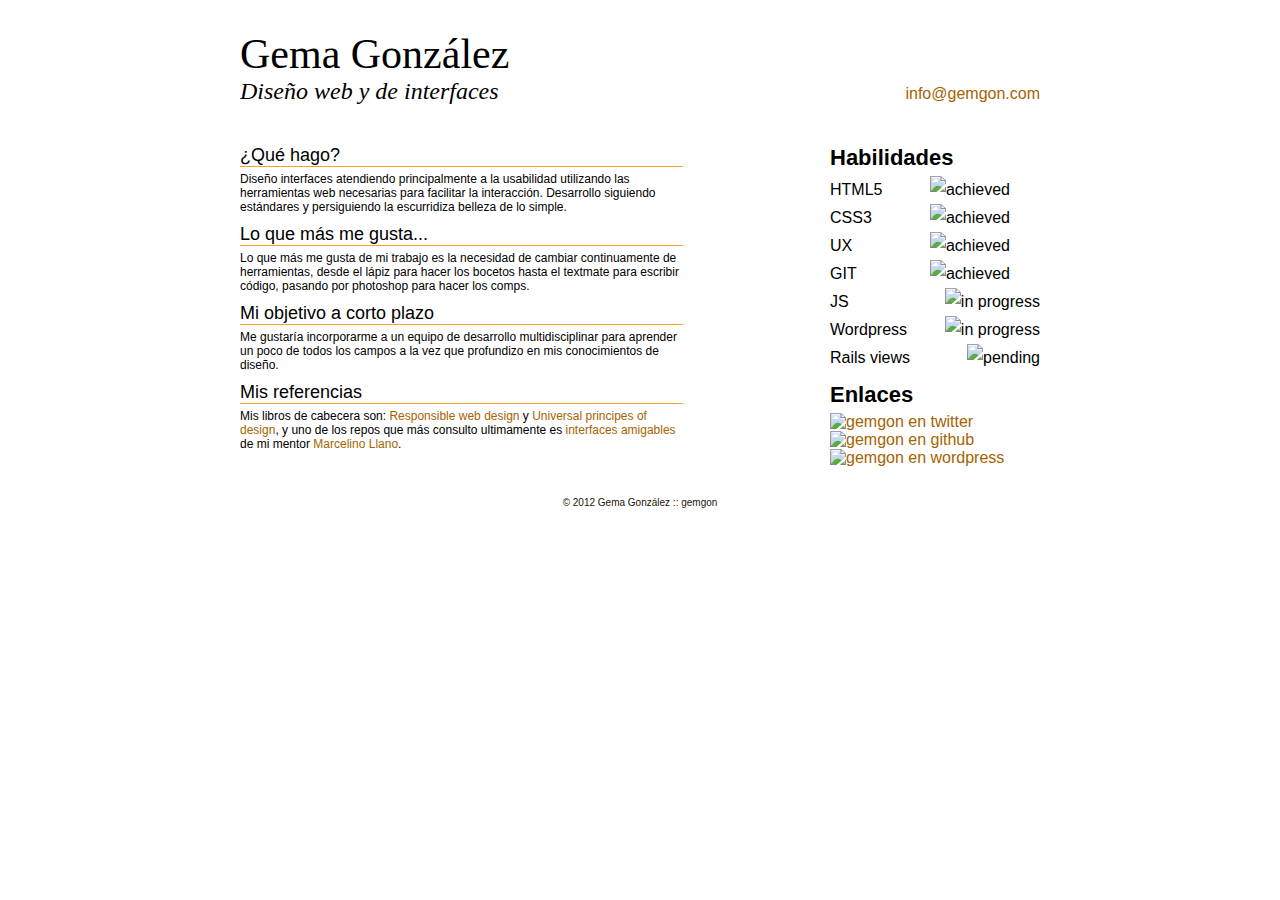
==== index.html @ b4998ed7 "adding links" ====
<!DOCTYPE html>
<html>
<head>
  <meta charset="utf-8">
  <title>Gema Gonzalez :: web personal</title>
  <meta name="description" content="Esta es la página personal de Gema González diseñadora gráfica y de interfaces">
  <meta name="keywords" content="Gema González, gemgon, web designer, diseñado web, interface, ux, usabilidad, html5, css3">
  <link rel="author" href="http://gemgon.com">  
  <link rel="stylesheet" href="css/style.css">

  
</head>



<body>
<div id="wrapper">
  <div class="header">
    <div class="logo">
      <h1>Gema González</h1>
      <h2>Diseño web y de interfaces</h2>      
    </div> <!-- end .logo -->  
    <div class="contact">
      <a href="mailto:info@gemgon.com">info@gemgon.com</a>
    </div> <!-- end .contact -->    
  </div> <!-- end .header -->   
  
  <div class="page">
    <div class="main">
      <h2>¿Qué hago?</h2>
      <p>
        Diseño interfaces atendiendo principalmente a la usabilidad
        utilizando las herramientas web necesarias para facilitar la 
        interacción. Desarrollo siguiendo estándares y persiguiendo la escurridiza belleza de lo simple.
      </p>
      <h2>Lo que más me gusta...</h2>
      <p>
        Lo que más me gusta de mi trabajo es la necesidad de cambiar
        continuamente de herramientas, desde el lápiz para hacer los
        bocetos hasta el textmate para escribir código, pasando por
        photoshop para hacer los comps.
      </p>
      <h2>Mi objetivo a corto plazo</h2>
      <p>
        Me gustaría incorporarme a un equipo de desarrollo multidisciplinar para 
        aprender un poco de todos los campos a la vez que profundizo
        en mis conocimientos de diseño.
      </p>
      <h2>Mis referencias</h2>
      <p>
        Mis libros de cabecera son: <a href="http://www.abookapart.com/products/responsive-web-design">
        Responsible web design</a> y <a href="http://stuffcreators.com/upod/">Universal principes of 
        design</a>, y uno de los repos que más consulto ultimamente es <a href="https://github.com/interfacesamigables">
        interfaces amigables</a> de mi mentor <a href="http://www.marcelinollano.com">Marcelino Llano</a>.
      </p>      
    </div> <!-- end .main -->
    
    <div class="aside">
      <div class="skills">
        <h2>Habilidades</h2>
        <ul>
          <li>HTML5 <img class="small" src="./img/achieved2.png" alt="achieved"></li>
          <li>CSS3 <img class="small" src="./img/achieved2.png" alt="achieved"></li>
          <li>UX <img class="small" src="./img/achieved2.png" alt="achieved"></li>
          <li>GIT <img class="small" src="./img/achieved2.png" alt="achieved"></li>
          <li>JS <img src="./img/inprogress_50.png" alt="in progress"></li>
          <li>Wordpress <img src="./img/inprogress_40.png" alt="in progress"></li>
          <li class="last">Rails views <img src="./img/soon.png" alt="pending"></li>
        </ul>        
      </div>
      <div class="links">
        <h2>Enlaces</h2>      
        <ul>
          <li><a href="https://twitter.com/gemgon"><img src="./img/twitter_32.png" alt="gemgon en twitter"></a></li>
          <li><a href="https://github.com/gemgon"><img src="./img/github_32.png" alt="gemgon en github"></a></li>
          <li><a href="http://gemgongurumi.wordpress.com/"><img src="./img/wordpress_32.png" alt="gemgon en wordpress"></a></li>
        </ul>        
      </div>

    </div> <!-- end .aside -->
    
    <div class="footer">
    <p>
      &copy; 2012 Gema González :: gemgon
    </p>
    </div> <!-- end .footer -->
    
    
  </div> <!-- end .page -->   
</div> <!-- end .wrapper -->  
</body>
</html>
---- css/style.css ----
/*reset inicial*/

body,h1,h2,h3,ul,li,a,img,p,div,label,input,table,tr,td{
  padding:0;
  margin:0;
}
body{
  font-size:100%;
  font-family:"Helvetica", "MS Trebuchet", sans-serif;
}
a{
  text-decoration:none;
  color:#272727;
}
li{list-style-type:none;}

/*maquetando*/

/* General Styles
------------------------------------------------------------------------ */
body{
  background-repeat: repeat-x;
}
.header{
  padding-bottom:10px;
}
.main h2{
  width:90%;
  margin-bottom:5px; 
  border-bottom:1px solid #F3A22A;
}
.main p{
  width:90%;
  margin-bottom:10px;   
}
.aside h2{
  font:bold 1.375em Arial, sans-serif; /*22px/16px*/;
  margin-bottom:5px;
}
.aside .skills ul li {
    overflow:hidden;
    height:28px;
    line-height:28px;
}
.aside .skills ul li img {
    float: right;
    clear:right;
}
.aside .skills ul li img.small{
    margin-right:30px;
   /* margin-right:16.190476190476190476%;*/ /*34px/210px */
}
.aside .last{
  margin-bottom:10px;  
}
.aside .links li{
  display:inline;
}
.footer{
  clear:both;
}
.footer p{
  text-align:center;
  font:normal .625em Arial, sans-serif; /*10px/16px*/ ;
  color:#221606;
}
a{
  color:#A66300;
}


/* Smart phone e iphone
------------------------------------------------------------------------ */

@media only screen and (max-width: 679px) {
  body{
    background-image: url(../img/background_2.png);
  }
  #wrapper{
    margin:10px auto;
    width:90%;
  }
  .header{
    margin-bottom:20px;
  }
  h1{
    font:normal 2.25em Georgia, serif; /*36px/16px*/
  }  
  .header h2{
    font:italic 1.5em Georgia, serif; /*24px/16px*/ 
  }  
  .main{
    margin-bottom:20px;
  }
  .main h2{
    font:normal 1.125em Arial, sans-serif; /*18px/16px*/
  }  
  .main p{
    font:normal .75em Arial, sans-serif; /*12px/16px*/    
  }
  .aside{ 
    margin-bottom:20px;
  }


}
/* Desktop y tablets
------------------------------------------------------------------------ */

@media screen and (min-width: 680px) {
  
  body{
    background-image: url(../img/background.png);
  }

  #wrapper{
    margin:30px auto;
    width:70%;
  }
  .header{
    margin-bottom:30px;
    overflow:hidden;
  }
  .logo{
    float:left;
  }
  h1{
    font:normal 2.625em Georgia, serif; /*42px/16px*/
  }
  .header h2{
    font:italic 1.5em Georgia, serif; /*24px/16px*/ 
  }
  .contact{
    float:right;
    margin-top:55px;
  }
  .page{
    clear:both;
    overflow:hidden;
    width:100%;
  }
  .main{
    float:left;
    width:61.4634146%;  /*504px/820px*/
    margin-bottom:30px;
  }
  .main h2{
    font:normal 1.125em Arial, sans-serif; /*18px/16px*/
  }
  .main p{
    font:normal .75em Arial, sans-serif; /*12px/16px*/   
  }
  .aside{
    float:right;
    width:31.707317073170731707%;  /*260px/820px*/  
    margin-bottom:30px;
  }


}

/* Large Screens
------------------------------------------------------------------------ */

@media screen and (min-width: 1152px) {
  #wrapper {
    width: 800px;
    }
  .aside {
    width:210px;
  }
}
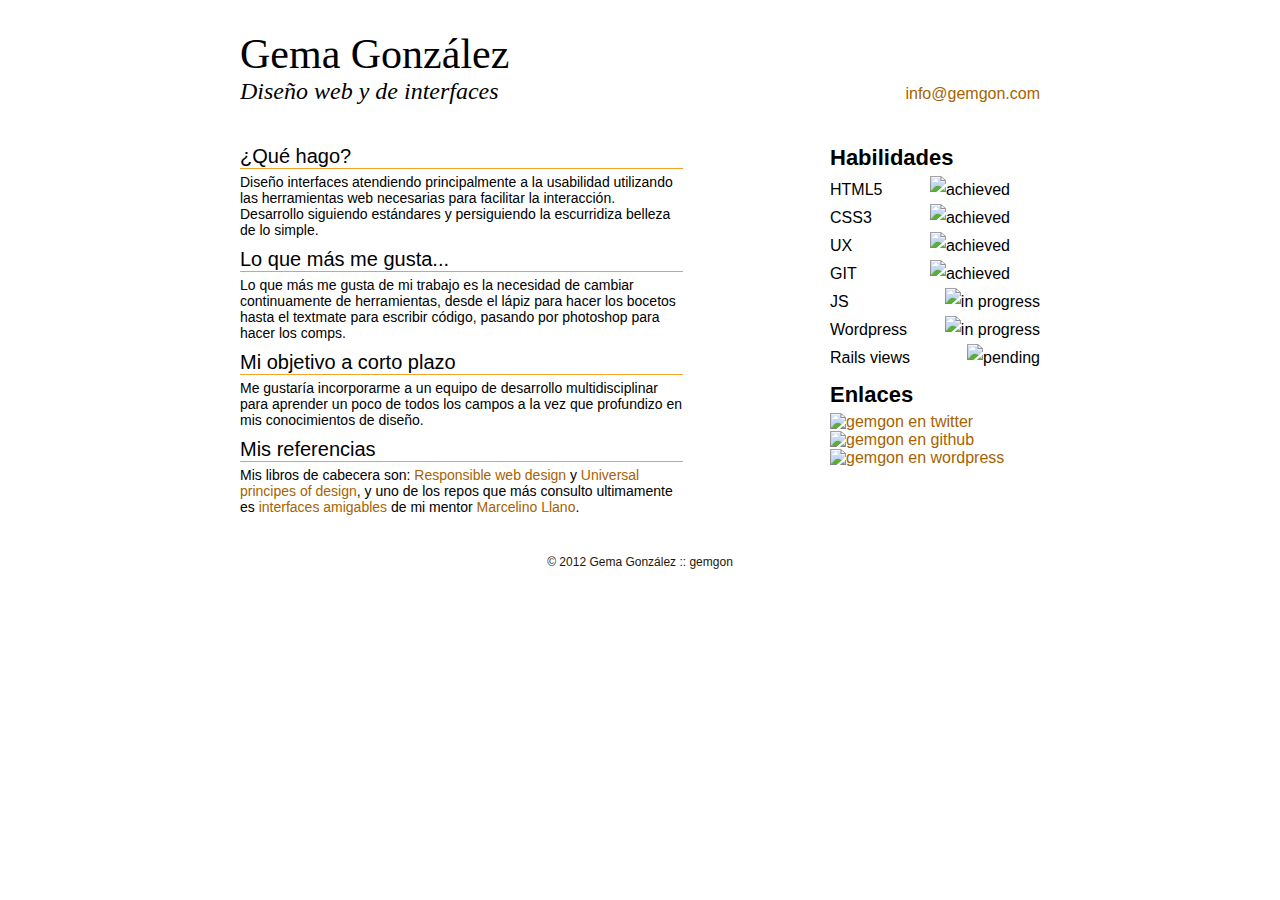
==== commit f46f658b: "gmeta" ====
--- a/index.html
+++ b/index.html
@@ -2,9 +2,11 @@
 <html>
 <head>
   <meta charset="utf-8">
-  <title>Gema Gonzalez :: web personal</title>
+  <title>Gema Gonzalez :: diseño web</title>
   <meta name="description" content="Esta es la página personal de Gema González diseñadora gráfica y de interfaces">
   <meta name="keywords" content="Gema González, gemgon, web designer, diseñado web, interface, ux, usabilidad, html5, css3">
+  <meta name="viewport" content="width=device-width, target-densitydpi=160dpi, initial-scale=1.0">
+  <meta name="google-site-verification" content="wyDej1tfxATZvTLNfWaDR3r7kz04pwRQES_XQ9PI4R0" />
   <link rel="author" href="http://gemgon.com">  
   <link rel="stylesheet" href="css/style.css">
 
--- a/css/style.css
+++ b/css/style.css
@@ -38,13 +38,13 @@
   margin-bottom:5px;
 }
 .aside .skills ul li {
-    overflow:hidden;
-    height:28px;
-    line-height:28px;
+  overflow:hidden;
+  height:28px;
+  line-height:28px;
 }
 .aside .skills ul li img {
-    float: right;
-    clear:right;
+  float: right;
+  clear:right;
 }
 .aside .skills ul li img.small{
     margin-right:30px;
@@ -61,15 +61,22 @@
 }
 .footer p{
   text-align:center;
-  font:normal .625em Arial, sans-serif; /*10px/16px*/ ;
+  font:normal .75em Arial, sans-serif; /*12px/16px*/ ;
   color:#221606;
 }
 a{
   color:#A66300;
 }
 
+/* smartphone e iphone portrait
+------------------------------------------------------------------------ */
+@media only screen and (max-width: 360px) {
+  .skills{
+    width:50%;
+  } 
+}
 
-/* Smart phone e iphone
+/* smartphone e iphone landscape
 ------------------------------------------------------------------------ */
 
 @media only screen and (max-width: 679px) {
@@ -87,7 +94,7 @@
     font:normal 2.25em Georgia, serif; /*36px/16px*/
   }  
   .header h2{
-    font:italic 1.5em Georgia, serif; /*24px/16px*/ 
+    font:italic 1.375em Georgia, serif; /*22px/16px*/ 
   }  
   .main{
     margin-bottom:20px;
@@ -100,6 +107,9 @@
   }
   .aside{ 
     margin-bottom:20px;
+  }
+  .skills{
+    width:40%;
   }
 
 
@@ -145,10 +155,10 @@
     margin-bottom:30px;
   }
   .main h2{
-    font:normal 1.125em Arial, sans-serif; /*18px/16px*/
+    font:normal 1.25em Arial, sans-serif; /*20px/16px*/
   }
   .main p{
-    font:normal .75em Arial, sans-serif; /*12px/16px*/   
+    font:normal .875em Arial, sans-serif; /*14px/16px*/   
   }
   .aside{
     float:right;
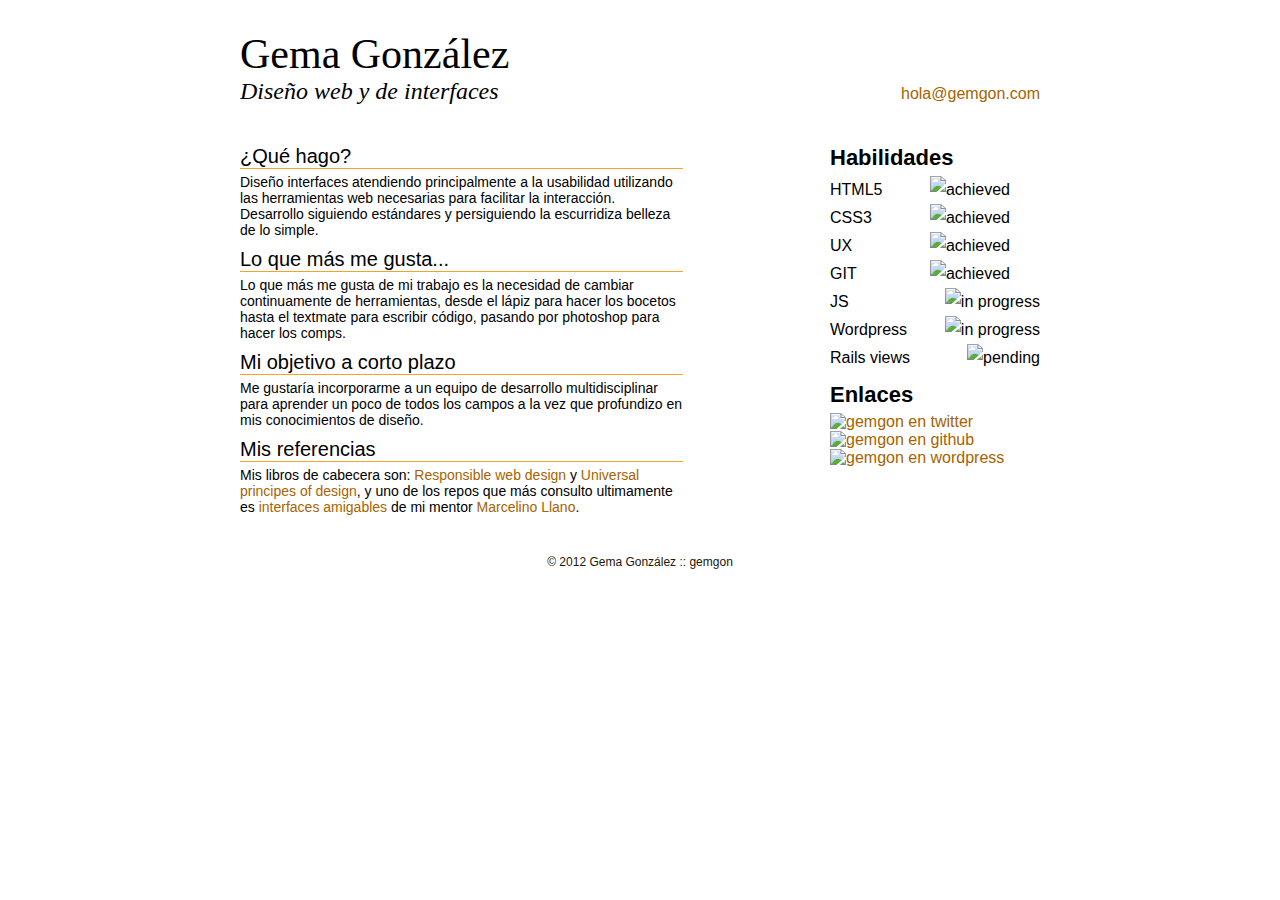
==== commit 58e0f1b3: "change email address" ====
--- a/index.html
+++ b/index.html
@@ -23,7 +23,7 @@
       <h2>Diseño web y de interfaces</h2>      
     </div> <!-- end .logo -->  
     <div class="contact">
-      <a href="mailto:info@gemgon.com">info@gemgon.com</a>
+      <a href="mailto:hola@gemgon.com">hola@gemgon.com</a>
     </div> <!-- end .contact -->    
   </div> <!-- end .header -->   
   
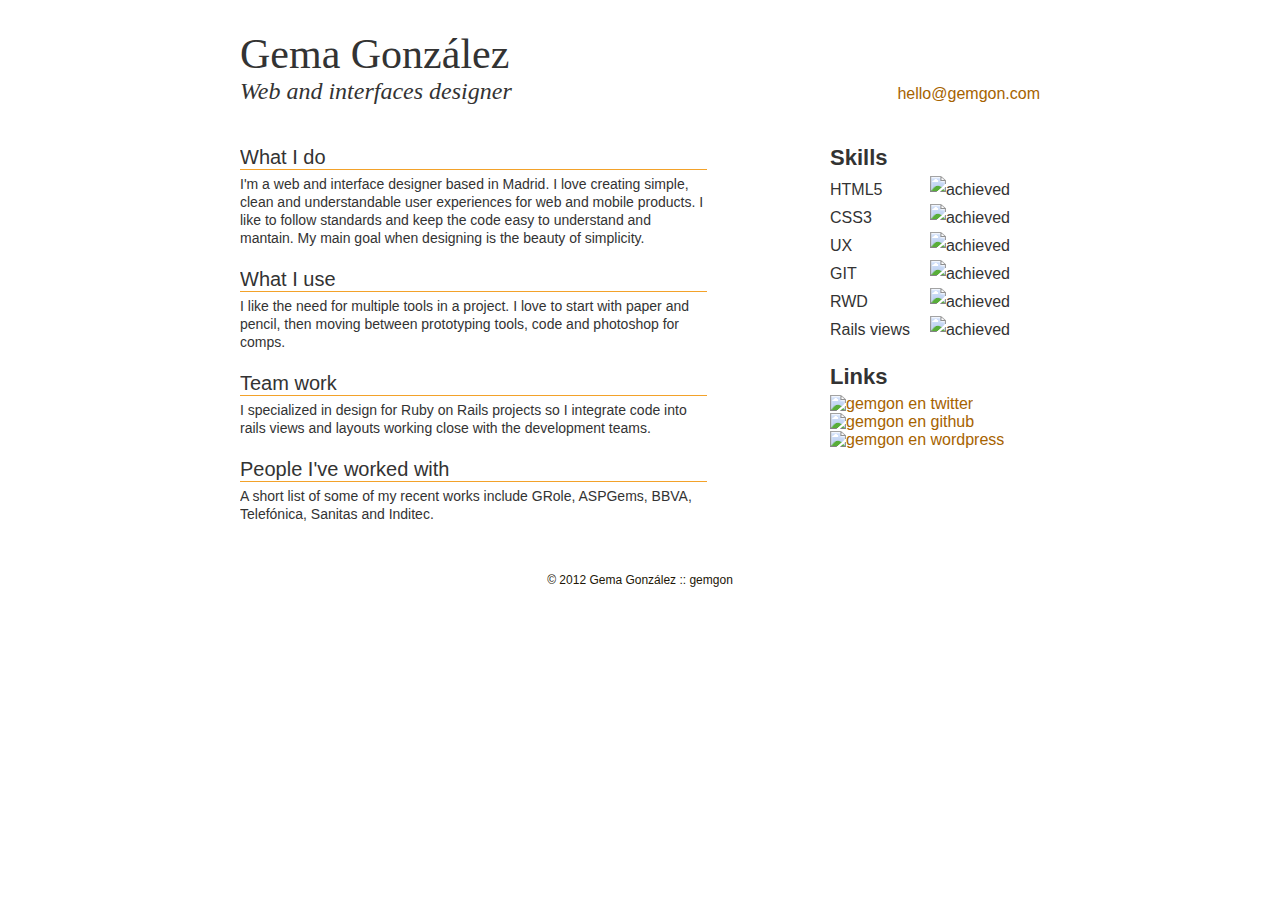
==== commit 3a852751: "update skills and copy." ====
--- a/index.html
+++ b/index.html
@@ -3,92 +3,78 @@
 <head>
   <meta charset="utf-8">
   <title>Gema Gonzalez :: diseño web</title>
-  <meta name="description" content="Esta es la página personal de Gema González diseñadora gráfica y de interfaces">
-  <meta name="keywords" content="Gema González, gemgon, web designer, diseñado web, interface, ux, usabilidad, html5, css3">
+  <meta name="description" content="Esta es la página personal de Gema González diseñadora web y de interfaces">
+  <meta name="keywords" content="Gema González, gemgon, web designer, frontend, diseño web, interface, ux, usabilidad, html5, css3">
   <meta name="viewport" content="width=device-width, target-densitydpi=160dpi, initial-scale=1.0">
   <meta name="google-site-verification" content="wyDej1tfxATZvTLNfWaDR3r7kz04pwRQES_XQ9PI4R0" />
   <link rel="author" href="http://gemgon.com">  
   <link rel="stylesheet" href="css/style.css">
-
-  
 </head>
-
-
 
 <body>
 <div id="wrapper">
   <div class="header">
     <div class="logo">
       <h1>Gema González</h1>
-      <h2>Diseño web y de interfaces</h2>      
+      <h2>Web and interfaces designer</h2>      
     </div> <!-- end .logo -->  
     <div class="contact">
-      <a href="mailto:hola@gemgon.com">hola@gemgon.com</a>
+      <a href="mailto:hello@gemgon.com">hello@gemgon.com</a>
     </div> <!-- end .contact -->    
   </div> <!-- end .header -->   
   
   <div class="page">
     <div class="main">
-      <h2>¿Qué hago?</h2>
+      <h2>What I do</h2>
       <p>
-        Diseño interfaces atendiendo principalmente a la usabilidad
-        utilizando las herramientas web necesarias para facilitar la 
-        interacción. Desarrollo siguiendo estándares y persiguiendo la escurridiza belleza de lo simple.
+        I'm a web and interface designer based in Madrid.
+        I love creating simple, clean and understandable user experiences for web and mobile products. 
+        I like to follow standards and keep the code easy to understand and mantain. 
+        My main goal when designing is the beauty of simplicity. 
       </p>
-      <h2>Lo que más me gusta...</h2>
+      <h2>What I use</h2>
       <p>
-        Lo que más me gusta de mi trabajo es la necesidad de cambiar
-        continuamente de herramientas, desde el lápiz para hacer los
-        bocetos hasta el textmate para escribir código, pasando por
-        photoshop para hacer los comps.
+        I like the need for multiple tools in a project. 
+        I love to start with paper and pencil, then moving between prototyping tools, code and photoshop for comps. 
       </p>
-      <h2>Mi objetivo a corto plazo</h2>
+      <h2>Team work</h2>
       <p>
-        Me gustaría incorporarme a un equipo de desarrollo multidisciplinar para 
-        aprender un poco de todos los campos a la vez que profundizo
-        en mis conocimientos de diseño.
+        I specialized in design for Ruby on Rails projects so I integrate code into rails views and layouts working close with the development teams.
       </p>
-      <h2>Mis referencias</h2>
+      <h2>People I've worked with</h2>
       <p>
-        Mis libros de cabecera son: <a href="http://www.abookapart.com/products/responsive-web-design">
-        Responsible web design</a> y <a href="http://stuffcreators.com/upod/">Universal principes of 
-        design</a>, y uno de los repos que más consulto ultimamente es <a href="https://github.com/interfacesamigables">
-        interfaces amigables</a> de mi mentor <a href="http://www.marcelinollano.com">Marcelino Llano</a>.
+        A short list of some of my recent works include GRole, ASPGems, BBVA, Telefónica, Sanitas and Inditec.
       </p>      
     </div> <!-- end .main -->
     
     <div class="aside">
       <div class="skills">
-        <h2>Habilidades</h2>
+        <h2>Skills</h2>
         <ul>
           <li>HTML5 <img class="small" src="./img/achieved2.png" alt="achieved"></li>
           <li>CSS3 <img class="small" src="./img/achieved2.png" alt="achieved"></li>
           <li>UX <img class="small" src="./img/achieved2.png" alt="achieved"></li>
           <li>GIT <img class="small" src="./img/achieved2.png" alt="achieved"></li>
-          <li>JS <img src="./img/inprogress_50.png" alt="in progress"></li>
-          <li>Wordpress <img src="./img/inprogress_40.png" alt="in progress"></li>
-          <li class="last">Rails views <img src="./img/soon.png" alt="pending"></li>
+          <li>RWD <img  class="small" src="./img/achieved2.png" alt="achieved"></li>
+          <li class="last">Rails views <img class="small" src="./img/achieved2.png" alt="achieved"></li>
         </ul>        
-      </div>
+      </div> <!-- end .skills -->
       <div class="links">
-        <h2>Enlaces</h2>      
+        <h2>Links</h2>      
         <ul>
           <li><a href="https://twitter.com/gemgon"><img src="./img/twitter_32.png" alt="gemgon en twitter"></a></li>
           <li><a href="https://github.com/gemgon"><img src="./img/github_32.png" alt="gemgon en github"></a></li>
           <li><a href="http://gemgongurumi.wordpress.com/"><img src="./img/wordpress_32.png" alt="gemgon en wordpress"></a></li>
-        </ul>        
-      </div>
+        </ul>       
+      </div> <!-- end .links -->
 
-    </div> <!-- end .aside -->
+    </div> <!-- end .aside -->    
+  </div> <!-- end .page -->
+  
+  <div class="footer">
+    <p>&copy; 2012 Gema González :: gemgon</p>
+  </div> <!-- end .footer --> 
     
-    <div class="footer">
-    <p>
-      &copy; 2012 Gema González :: gemgon
-    </p>
-    </div> <!-- end .footer -->
-    
-    
-  </div> <!-- end .page -->   
 </div> <!-- end .wrapper -->  
 </body>
 </html>--- a/css/style.css
+++ b/css/style.css
@@ -1,20 +1,22 @@
 /*reset inicial*/
 
-body,h1,h2,h3,ul,li,a,img,p,div,label,input,table,tr,td{
+body,h1,h2,h3,h4,ul,li,a,img,p,div,label,input,table,tr,td{
   padding:0;
   margin:0;
 }
 body{
   font-size:100%;
-  font-family:"Helvetica", "MS Trebuchet", sans-serif;
+  font-family:"Helvetica Neue", Helvetica, Arial, sans-serif;
+  color: #333;
 }
 a{
   text-decoration:none;
   color:#272727;
 }
-li{list-style-type:none;}
-
-/*maquetando*/
+h1 a{color:#000;}
+li{
+  list-style-type:none;
+}
 
 /* General Styles
 ------------------------------------------------------------------------ */
@@ -24,18 +26,28 @@
 .header{
   padding-bottom:10px;
 }
-.main h2{
-  width:90%;
+.page h2{
+  width:95%;
   margin-bottom:5px; 
   border-bottom:1px solid #F3A22A;
 }
-.main p{
-  width:90%;
-  margin-bottom:10px;   
+.page p{
+  width:95%;
+  margin-bottom:20px;   
+}
+h3{
+  margin-bottom:18px;
+  font:bold 1.125em Arial, sans-serif; /*18px/16px*/
+}
+h4{font:bold 1em Arial, sans-serif; /*16px/16px*/}
+h4 a{
+  font-weight:normal;
+  font-size:.75em;/*12/16 =*/ 
+  text-transform:uppercase;
 }
 .aside h2{
-  font:bold 1.375em Arial, sans-serif; /*22px/16px*/;
   margin-bottom:5px;
+  border-bottom:none;  
 }
 .aside .skills ul li {
   overflow:hidden;
@@ -43,45 +55,64 @@
   line-height:28px;
 }
 .aside .skills ul li img {
-  float: right;
+  float:right;
   clear:right;
 }
 .aside .skills ul li img.small{
-    margin-right:30px;
-   /* margin-right:16.190476190476190476%;*/ /*34px/210px */
+  margin-right:30px;
+  /* margin-right:16.190476190476190476%;*/ /*34px/210px */
 }
 .aside .last{
-  margin-bottom:10px;  
+  margin-bottom:20px;  
 }
 .aside .links li{
   display:inline;
 }
+.course_container{margin-left:3%;}
+.course_container.last{margin-bottom:30px;}
+.course_container img{
+  float:left;
+  vertical-align:center;
+  margin-right:10px;
+  height:18px;
+}
+.course_container p{margin-left:28px}
+.three_column{
+  overflow:hidden;
+  margin-left:3%;
+}
+.three_column li{
+  float:left;
+  display:inline;
+  width:150px;
+  margin-right:3%;
+  margin-bottom:10px;
+}
+.three_column h4{
+  text-align:center;
+  margin-bottom:10px;
+}
+.thumb{
+  border:4px solid #dcd9d2; /*para hover probar #83c0f8*/
+  border-radius:4px;  
+}
 .footer{
   clear:both;
 }
 .footer p{
   text-align:center;
-  font:normal .75em Arial, sans-serif; /*12px/16px*/ ;
   color:#221606;
+  font:normal .75em Arial, sans-serif; /*12px/16px*/
 }
 a{
   color:#A66300;
 }
-
-/* smartphone e iphone portrait
------------------------------------------------------------------------- */
-@media only screen and (max-width: 360px) {
-  .skills{
-    width:50%;
-  } 
-}
-
 /* smartphone e iphone landscape
 ------------------------------------------------------------------------ */
 
-@media only screen and (max-width: 679px) {
+@media only screen and (max-width: 734px) {
   body{
-    background-image: url(../img/background_2.png);
+    background-image:url(../img/background_2.png);
   }
   #wrapper{
     margin:10px auto;
@@ -96,31 +127,43 @@
   .header h2{
     font:italic 1.375em Georgia, serif; /*22px/16px*/ 
   }  
-  .main{
-    margin-bottom:20px;
-  }
-  .main h2{
+  .page h2{
     font:normal 1.125em Arial, sans-serif; /*18px/16px*/
-  }  
-  .main p{
-    font:normal .75em Arial, sans-serif; /*12px/16px*/    
+    line-height: 1.22222222222222222222em; /*22px/18px*/
+  }
+  .page p{
+    font:normal .75em Arial, sans-serif; /*12px/16px*/ 
+    line-height: 1.33333333333333333333em; /*16/12 =  = .5*/   
   }
   .aside{ 
     margin-bottom:20px;
   }
+  .aside h2{
+    font:bold 1.375em Arial, sans-serif; /*22px/16px*/
+  }
   .skills{
-    width:40%;
-  }
-
-
-}
+    width:30%;
+  }  
+  .footer{margin-top:20px;}
+}
+
+/*Ajuste para .skills y h4 a en pantallas pequeñas
+-------------------------------------------------------------------------*/
+@media only screen and (max-width: 530px){
+  .skills{width:46%;}  
+  h4 a{
+    display:block;
+    margin-left:28px;
+    }
+}
+
 /* Desktop y tablets
 ------------------------------------------------------------------------ */
 
-@media screen and (min-width: 680px) {
+@media screen and (min-width: 735px) {
   
   body{
-    background-image: url(../img/background.png);
+    background-image:url(../img/background.png);
   }
 
   #wrapper{
@@ -152,21 +195,24 @@
   .main{
     float:left;
     width:61.4634146%;  /*504px/820px*/
-    margin-bottom:30px;
-  }
-  .main h2{
+  }
+  .page h2{
     font:normal 1.25em Arial, sans-serif; /*20px/16px*/
-  }
-  .main p{
-    font:normal .875em Arial, sans-serif; /*14px/16px*/   
+    line-height:1.2em; /*24px/20px*/ 
+  }
+  .page p{
+    font:normal .875em Arial, sans-serif; /*14px/16px*/ 
+    line-height:1.28571428571428571428em;/*18px/14px*/   
   }
   .aside{
     float:right;
     width:31.707317073170731707%;  /*260px/820px*/  
     margin-bottom:30px;
   }
-
-
+  .aside h2{
+    font:bold 1.375em Arial, sans-serif; /*22px/16px*/
+  }
+  .footer{margin-top:30px;}
 }
 
 /* Large Screens
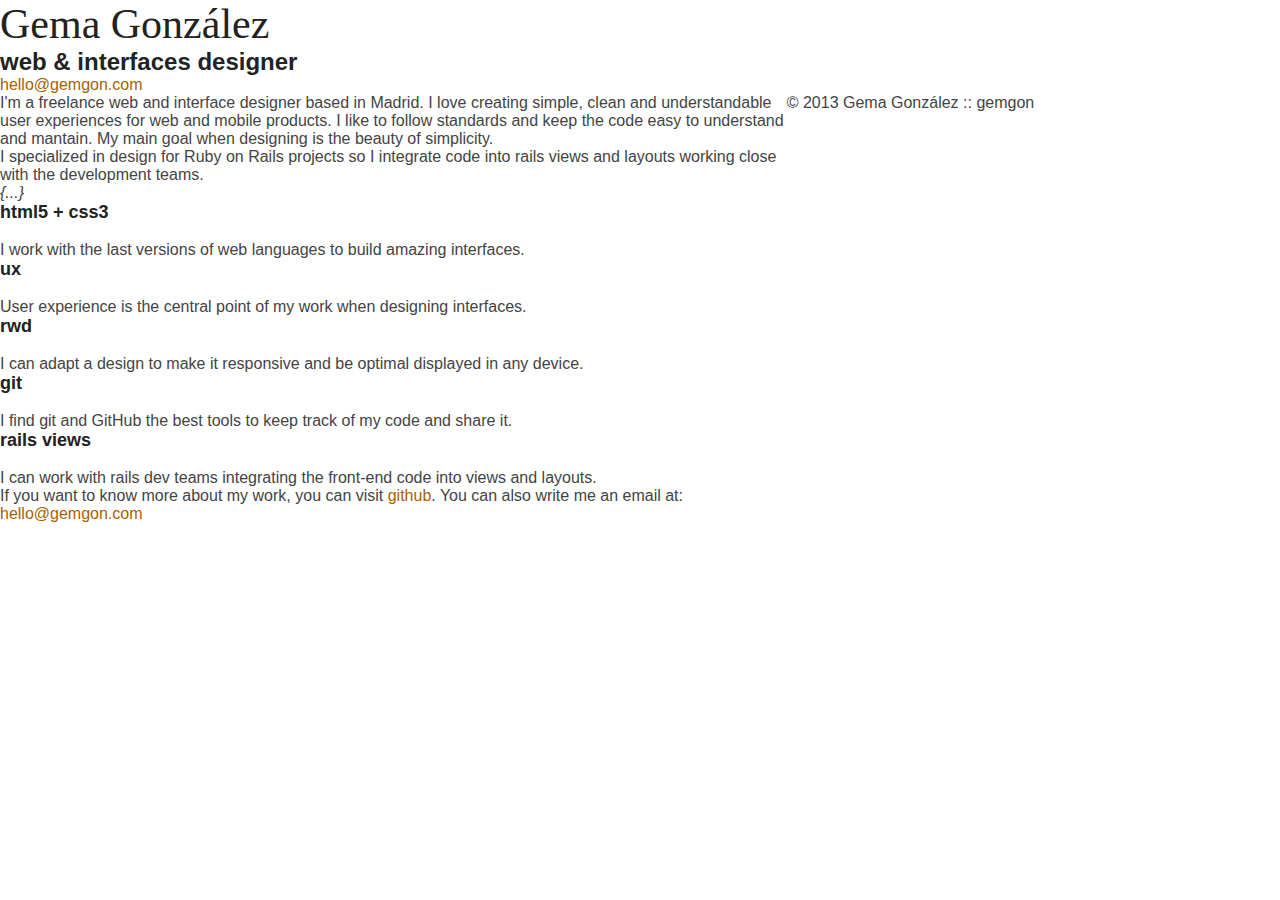
==== commit 78b3b207: "fixes typo." ====
--- a/index.html
+++ b/index.html
@@ -1,80 +1,65 @@
 <!DOCTYPE html>
-<html>
-<head>
-  <meta charset="utf-8">
-  <title>Gema Gonzalez :: diseño web</title>
-  <meta name="description" content="Esta es la página personal de Gema González diseñadora web y de interfaces">
-  <meta name="keywords" content="Gema González, gemgon, web designer, frontend, diseño web, interface, ux, usabilidad, html5, css3">
-  <meta name="viewport" content="width=device-width, target-densitydpi=160dpi, initial-scale=1.0">
-  <meta name="google-site-verification" content="wyDej1tfxATZvTLNfWaDR3r7kz04pwRQES_XQ9PI4R0" />
-  <link rel="author" href="http://gemgon.com">  
-  <link rel="stylesheet" href="css/style.css">
-</head>
-
-<body>
-<div id="wrapper">
-  <div class="header">
-    <div class="logo">
-      <h1>Gema González</h1>
-      <h2>Web and interfaces designer</h2>      
-    </div> <!-- end .logo -->  
-    <div class="contact">
-      <a href="mailto:hello@gemgon.com">hello@gemgon.com</a>
-    </div> <!-- end .contact -->    
-  </div> <!-- end .header -->   
-  
-  <div class="page">
+<html class='no-js' lang='en'>
+  <head>
+    <meta charset='utf-8'>
+    <title>Gema Gonzalez: web and interfaces designer</title>
+    <meta name="description" content="This is the site of Gema González, web and interfaces designer">
+    <meta name="keywords" content="Gema González, gemgon, web designer, frontend, web design, interface designer, ux, user experiences, html5, css3">
+    <meta name="viewport" content="width=device-width; initial-scale=1.0">
+    <meta name="google-site-verification" content="wyDej1tfxATZvTLNfWaDR3r7kz04pwRQES_XQ9PI4R0" />
+    <link href='css/style.css' rel='stylesheet'>
+  </head>
+  <body>
+    <header>
+      <div class="container">
+        <h1>Gema González</h1>
+        <h2>web <span class="visible">&amp; interfaces </span>designer</h2>
+        <a href="mailto:hello@gemgon.com" class="hidden">hello@gemgon.com</a>
+      </div> <!-- end .container -->
+    </header>
     <div class="main">
-      <h2>What I do</h2>
-      <p>
-        I'm a web and interface designer based in Madrid.
-        I love creating simple, clean and understandable user experiences for web and mobile products. 
-        I like to follow standards and keep the code easy to understand and mantain. 
-        My main goal when designing is the beauty of simplicity. 
-      </p>
-      <h2>What I use</h2>
-      <p>
-        I like the need for multiple tools in a project. 
-        I love to start with paper and pencil, then moving between prototyping tools, code and photoshop for comps. 
-      </p>
-      <h2>Team work</h2>
-      <p>
-        I specialized in design for Ruby on Rails projects so I integrate code into rails views and layouts working close with the development teams.
-      </p>
-      <h2>People I've worked with</h2>
-      <p>
-        A short list of some of my recent works include GRole, ASPGems, BBVA, Telefónica, Sanitas and Inditec.
-      </p>      
-    </div> <!-- end .main -->
-    
-    <div class="aside">
-      <div class="skills">
-        <h2>Skills</h2>
+      <div class="container">
+        <p>I'm a freelance web and interface designer based in Madrid. I love creating simple, clean and understandable user experiences for web and mobile products. I like to follow standards and keep the code easy to understand and mantain. My main goal when designing is the beauty of simplicity.
+        </p>
+        <p>I specialized in design for Ruby on Rails projects so I integrate code into rails views and layouts working close with the development teams.
+        </p>
         <ul>
-          <li>HTML5 <img class="small" src="./img/achieved2.png" alt="achieved"></li>
-          <li>CSS3 <img class="small" src="./img/achieved2.png" alt="achieved"></li>
-          <li>UX <img class="small" src="./img/achieved2.png" alt="achieved"></li>
-          <li>GIT <img class="small" src="./img/achieved2.png" alt="achieved"></li>
-          <li>RWD <img  class="small" src="./img/achieved2.png" alt="achieved"></li>
-          <li class="last">Rails views <img class="small" src="./img/achieved2.png" alt="achieved"></li>
-        </ul>        
-      </div> <!-- end .skills -->
-      <div class="links">
-        <h2>Links</h2>      
-        <ul>
-          <li><a href="https://twitter.com/gemgon"><img src="./img/twitter_32.png" alt="gemgon en twitter"></a></li>
-          <li><a href="https://github.com/gemgon"><img src="./img/github_32.png" alt="gemgon en github"></a></li>
-          <li><a href="http://gemgongurumi.wordpress.com/"><img src="./img/wordpress_32.png" alt="gemgon en wordpress"></a></li>
-        </ul>       
-      </div> <!-- end .links -->
-
-    </div> <!-- end .aside -->    
-  </div> <!-- end .page -->
-  
-  <div class="footer">
-    <p>&copy; 2012 Gema González :: gemgon</p>
-  </div> <!-- end .footer --> 
-    
-</div> <!-- end .wrapper -->  
-</body>
-</html>+          <li>
+            <i class="icon-big"><span class="span-icon">{...}</span></i>
+            <h3>html5 + css3</h3>
+            <p>I work with the last versions of web languages to build amazing interfaces.</p>
+          </li>
+          <li>
+            <i class="icon-big icon-ux"></i>
+            <h3>ux</h3>
+            <p>User experience is the central point of my work when designing interfaces.</p>
+          </li>
+          <li>
+            <i class="icon-big icon-rwd"></i>
+            <h3>rwd</h3>
+            <p>I can adapt a design to make it responsive and be optimal displayed in any device.</p>
+          </li>
+          <li>
+            <i class="icon-big icon-git"></i>
+            <h3>git</h3>
+            <p>I find git and GitHub the best tools to keep track of my code and share it.</p>
+          </li>
+          <li>
+            <i class="icon-big icon-rails"></i>
+            <h3>rails views</h3>
+            <p>I can work with rails dev teams integrating the front-end code into views and layouts.</p>
+          </li>
+        </ul>
+        <p>If you want to know more about my work, you can visit <a href="https://github.com/gemgon">github</a>. You can also write me an email at: </p>
+        <p class="highlighted-container">
+          <a href="mailto:hello@gemgon.com" class="highlighted">hello@gemgon.com</a>
+        </p>
+      </div> <!-- end .container -->
+    </div> <!-- end.main -->
+    <footer>
+      <div class="container">
+        <p>&copy; 2013 Gema González :: gemgon</p>
+      </div>
+    </footer>
+  </body>
+</html>
--- a/css/style.css
+++ b/css/style.css
@@ -7,7 +7,10 @@
 body{
   font-size:100%;
   font-family:"Helvetica Neue", Helvetica, Arial, sans-serif;
-  color: #333;
+  color: #444;
+}
+h1, h2, h3 {
+  color: #222;
 }
 a{
   text-decoration:none;
@@ -33,7 +36,7 @@
 }
 .page p{
   width:95%;
-  margin-bottom:20px;   
+  margin-bottom:20px; 
 }
 h3{
   margin-bottom:18px;
@@ -122,10 +125,10 @@
     margin-bottom:20px;
   }
   h1{
-    font:normal 2.25em Georgia, serif; /*36px/16px*/
+    font:normal 2.25em "adelle", Georgia, serif; /*36px/16px*/
   }  
   .header h2{
-    font:italic 1.375em Georgia, serif; /*22px/16px*/ 
+    font:italic 1.375em "adelle", Georgia, serif; /*22px/16px*/ 
   }  
   .page h2{
     font:normal 1.125em Arial, sans-serif; /*18px/16px*/
@@ -133,7 +136,7 @@
   }
   .page p{
     font:normal .75em Arial, sans-serif; /*12px/16px*/ 
-    line-height: 1.33333333333333333333em; /*16/12 =  = .5*/   
+    line-height: 1.5em;   
   }
   .aside{ 
     margin-bottom:20px;
@@ -178,10 +181,10 @@
     float:left;
   }
   h1{
-    font:normal 2.625em Georgia, serif; /*42px/16px*/
+    font:normal 2.625em "adelle", Georgia, serif; /*42px/16px*/
   }
   .header h2{
-    font:italic 1.5em Georgia, serif; /*24px/16px*/ 
+    font:italic 1.5em "adelle", Georgia, serif; /*24px/16px*/ 
   }
   .contact{
     float:right;
@@ -202,7 +205,7 @@
   }
   .page p{
     font:normal .875em Arial, sans-serif; /*14px/16px*/ 
-    line-height:1.28571428571428571428em;/*18px/14px*/   
+    line-height:1.5em;   
   }
   .aside{
     float:right;
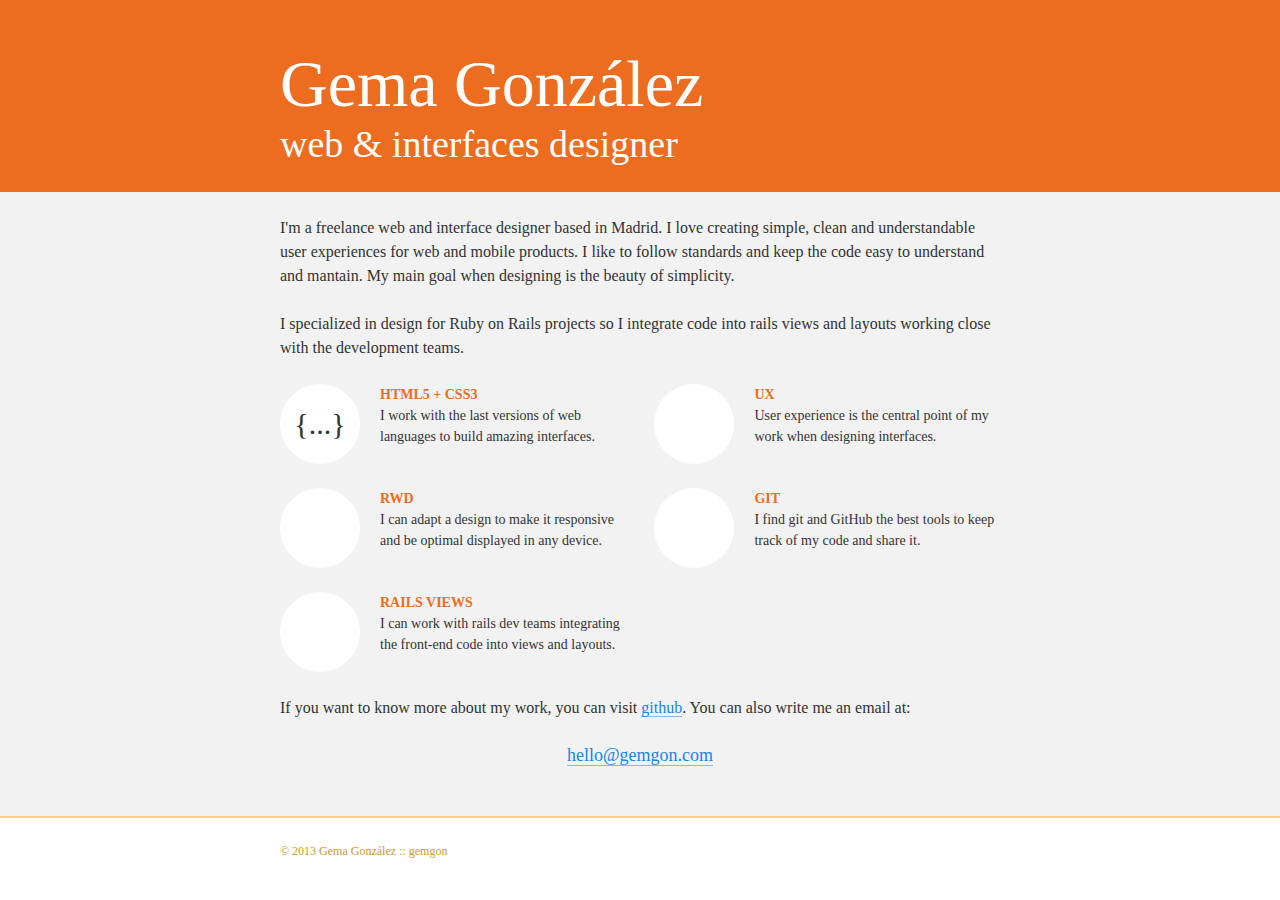
==== commit 4247b764: "changes main ul style." ====
--- a/index.html
+++ b/index.html
@@ -23,7 +23,7 @@
         </p>
         <p>I specialized in design for Ruby on Rails projects so I integrate code into rails views and layouts working close with the development teams.
         </p>
-        <ul>
+        <ul class="main-list">
           <li>
             <i class="icon-big"><span class="span-icon">{...}</span></i>
             <h3>html5 + css3</h3>
--- a/css/style.css
+++ b/css/style.css
@@ -1,232 +1,311 @@
-/*reset inicial*/
-
-body,h1,h2,h3,h4,ul,li,a,img,p,div,label,input,table,tr,td{
-  padding:0;
-  margin:0;
-}
-body{
-  font-size:100%;
-  font-family:"Helvetica Neue", Helvetica, Arial, sans-serif;
-  color: #444;
-}
-h1, h2, h3 {
-  color: #222;
-}
-a{
-  text-decoration:none;
-  color:#272727;
-}
-h1 a{color:#000;}
-li{
-  list-style-type:none;
-}
-
-/* General Styles
------------------------------------------------------------------------- */
-body{
-  background-repeat: repeat-x;
-}
-.header{
-  padding-bottom:10px;
-}
-.page h2{
-  width:95%;
-  margin-bottom:5px; 
-  border-bottom:1px solid #F3A22A;
-}
-.page p{
-  width:95%;
-  margin-bottom:20px; 
-}
-h3{
-  margin-bottom:18px;
-  font:bold 1.125em Arial, sans-serif; /*18px/16px*/
-}
-h4{font:bold 1em Arial, sans-serif; /*16px/16px*/}
-h4 a{
-  font-weight:normal;
-  font-size:.75em;/*12/16 =*/ 
-  text-transform:uppercase;
-}
-.aside h2{
-  margin-bottom:5px;
-  border-bottom:none;  
-}
-.aside .skills ul li {
-  overflow:hidden;
-  height:28px;
-  line-height:28px;
-}
-.aside .skills ul li img {
-  float:right;
-  clear:right;
-}
-.aside .skills ul li img.small{
-  margin-right:30px;
-  /* margin-right:16.190476190476190476%;*/ /*34px/210px */
-}
-.aside .last{
-  margin-bottom:20px;  
-}
-.aside .links li{
-  display:inline;
-}
-.course_container{margin-left:3%;}
-.course_container.last{margin-bottom:30px;}
-.course_container img{
-  float:left;
-  vertical-align:center;
-  margin-right:10px;
-  height:18px;
-}
-.course_container p{margin-left:28px}
-.three_column{
-  overflow:hidden;
-  margin-left:3%;
-}
-.three_column li{
-  float:left;
-  display:inline;
-  width:150px;
-  margin-right:3%;
-  margin-bottom:10px;
-}
-.three_column h4{
-  text-align:center;
-  margin-bottom:10px;
-}
-.thumb{
-  border:4px solid #dcd9d2; /*para hover probar #83c0f8*/
-  border-radius:4px;  
-}
-.footer{
-  clear:both;
-}
-.footer p{
-  text-align:center;
-  color:#221606;
-  font:normal .75em Arial, sans-serif; /*12px/16px*/
-}
-a{
-  color:#A66300;
-}
-/* smartphone e iphone landscape
------------------------------------------------------------------------- */
-
-@media only screen and (max-width: 734px) {
-  body{
-    background-image:url(../img/background_2.png);
-  }
-  #wrapper{
-    margin:10px auto;
-    width:90%;
-  }
-  .header{
-    margin-bottom:20px;
-  }
-  h1{
-    font:normal 2.25em "adelle", Georgia, serif; /*36px/16px*/
-  }  
-  .header h2{
-    font:italic 1.375em "adelle", Georgia, serif; /*22px/16px*/ 
-  }  
-  .page h2{
-    font:normal 1.125em Arial, sans-serif; /*18px/16px*/
-    line-height: 1.22222222222222222222em; /*22px/18px*/
-  }
-  .page p{
-    font:normal .75em Arial, sans-serif; /*12px/16px*/ 
-    line-height: 1.5em;   
-  }
-  .aside{ 
-    margin-bottom:20px;
-  }
-  .aside h2{
-    font:bold 1.375em Arial, sans-serif; /*22px/16px*/
-  }
-  .skills{
-    width:30%;
-  }  
-  .footer{margin-top:20px;}
-}
-
-/*Ajuste para .skills y h4 a en pantallas pequeñas
--------------------------------------------------------------------------*/
-@media only screen and (max-width: 530px){
-  .skills{width:46%;}  
-  h4 a{
-    display:block;
-    margin-left:28px;
-    }
-}
-
-/* Desktop y tablets
------------------------------------------------------------------------- */
-
-@media screen and (min-width: 735px) {
-  
-  body{
-    background-image:url(../img/background.png);
-  }
-
-  #wrapper{
-    margin:30px auto;
-    width:70%;
-  }
-  .header{
-    margin-bottom:30px;
-    overflow:hidden;
-  }
-  .logo{
-    float:left;
-  }
-  h1{
-    font:normal 2.625em "adelle", Georgia, serif; /*42px/16px*/
-  }
-  .header h2{
-    font:italic 1.5em "adelle", Georgia, serif; /*24px/16px*/ 
-  }
-  .contact{
-    float:right;
-    margin-top:55px;
-  }
-  .page{
-    clear:both;
-    overflow:hidden;
-    width:100%;
-  }
-  .main{
-    float:left;
-    width:61.4634146%;  /*504px/820px*/
-  }
-  .page h2{
-    font:normal 1.25em Arial, sans-serif; /*20px/16px*/
-    line-height:1.2em; /*24px/20px*/ 
-  }
-  .page p{
-    font:normal .875em Arial, sans-serif; /*14px/16px*/ 
-    line-height:1.5em;   
-  }
-  .aside{
-    float:right;
-    width:31.707317073170731707%;  /*260px/820px*/  
-    margin-bottom:30px;
-  }
-  .aside h2{
-    font:bold 1.375em Arial, sans-serif; /*22px/16px*/
-  }
-  .footer{margin-top:30px;}
-}
-
-/* Large Screens
------------------------------------------------------------------------- */
-
-@media screen and (min-width: 1152px) {
-  #wrapper {
-    width: 800px;
-    }
-  .aside {
-    width:210px;
-  }
-}
-
+/*
+  Reset
+--------------------------------------------- */
+html, body, div, span, applet, object, iframe,
+h1, h2, h3, h4, h5, h6, p, blockquote, pre,
+a, abbr, acronym, address, big, cite, code,
+del, dfn, em, ins, kbd, q, s, samp,
+small, strike, strong, sub, sup, tt, var,
+b, u, i, center,
+dl, dt, dd, ol, ul, li,
+fieldset, form, label, legend,
+table, caption, tbody, tfoot, thead, tr, th, td,
+article, aside, canvas, details, embed,
+figure, figcaption, footer, hgroup,
+menu, nav, output, ruby, section, summary,
+time, mark, audio, video {
+  margin: 0;
+  padding: 0;
+  border: 0;
+  font-size: 100%;
+  font: inherit;
+  vertical-align: baseline; }
+
+article, aside, details, figcaption, figure,
+footer, header, hgroup, menu, nav, section {
+  display: block; }
+
+strong, b {
+  font-weight: bold; }
+
+i, em, blockquote {
+  font-style: italic; }
+
+ul {
+  list-style: none; }
+
+html {
+  -webkit-text-size-adjust: 100%;
+  -ms-text-size-adjust: 100%;
+  background: white; }
+
+img {
+  -ms-interpolation-mode: bicubic;
+  background: transparent;
+  border: 0; }
+
+img, embed, object, video {
+  max-width: 100%;
+  height: inherit;
+  _width: 100%; }
+
+/*
+  Variables
+--------------------------------------------- */
+/*
+  Fonts
+--------------------------------------------- */
+@font-face {
+  font-family: 'droid_serifregular';
+  src: url("../fonts/droidserif-webfont.eot");
+  src: url("../fonts/droidserif-webfont.eot?#iefix") format("embedded-opentype"), url("../fonts/droidserif-webfont.woff") format("woff"), url("../fonts/droidserif-webfont.ttf") format("truetype"), url("../fonts/droidserif-webfont.svg#droid_serifregular") format("svg");
+  font-weight: normal;
+  font-style: normal; }
+
+@font-face {
+  font-family: 'latolight';
+  src: url("../fonts/lato-light-webfont.eot");
+  src: url("../fonts/lato-light-webfont.eot?#iefix") format("embedded-opentype"), url("../fonts/lato-light-webfont.woff") format("woff"), url("../fonts/lato-light-webfont.ttf") format("truetype"), url("../fonts/lato-light-webfont.svg#latolight") format("svg");
+  font-weight: normal;
+  font-style: normal; }
+
+@font-face {
+  font-family: 'latohairline';
+  src: url("../fonts/lato-hairline-webfont.eot");
+  src: url("../fonts/lato-hairline-webfont.eot?#iefix") format("embedded-opentype"), url("../fonts/lato-hairline-webfont.woff") format("woff"), url("../fonts/lato-hairline-webfont.ttf") format("truetype"), url("../fonts/lato-hairline-webfont.svg#latohairline") format("svg");
+  font-weight: normal;
+  font-style: normal; }
+
+/*
+Mixings
+----------------------------------------------*/
+/*
+  Basic styles
+--------------------------------------------- */
+body {
+  font-size: 16px;
+  line-height: 1.5;
+  font-family: 'droid_serifregular';
+  text-rendering: 'optimizeLegibility';
+  background-color: #f2f2f2;
+  color: #333333; }
+
+.container {
+  margin: 0 auto;
+  width: 45rem;
+  min-height: 100%; }
+
+header {
+  padding: 3rem 0 1.5rem 0;
+  font-family: 'latohairline';
+  background-color: #ec6d20;
+  color: #fff; }
+
+.main {
+  padding: 1.5rem 0;
+  background-color: #f2f2f2;
+  border-bottom: 2px solid #fad173; }
+
+footer {
+  padding-top: 1.5rem;
+  font-size: .75rem;
+  background-color: #fff;
+  color: #c99a2c; }
+
+h1 {
+  font-size: 66px;
+  font-size: 4.125rem;
+  line-height: 1.09091;
+  margin-bottom: 1.5rem;
+  margin-bottom: 0; }
+
+h2 {
+  font-size: 38px;
+  font-size: 2.375rem;
+  line-height: 1.26316;
+  margin-bottom: 1.5rem;
+  margin-bottom: 0; }
+
+.hidden {
+  display: none; }
+
+p {
+  margin-bottom: 1.5rem; }
+
+.highlighted-container {
+  text-align: center; }
+
+a {
+  text-decoration: none;
+  color: #2083ec;
+  border-bottom: 1px solid #87b8f0; }
+  a.highlighted {
+    font-size: 18px;
+    font-size: 1.125rem;
+    line-height: 1.33333;
+    margin-bottom: 1.5rem; }
+  a:hover {
+    border-bottom: 2px solid #ec6d20; }
+
+.main-list:before, .main-list:after {
+  content: "";
+  display: table; }
+
+.main-list:after {
+  clear: both; }
+
+.main-list {
+  *zoom: 1; }
+
+.main-list li {
+  float: left;
+  overflow: hidden;
+  width: 48%;
+  margin-bottom: 1.5rem;
+  font-size: .875rem; }
+  .main-list li:nth-child(odd) {
+    margin-right: 4%; }
+  .main-list li .icon-big {
+    display: block;
+    float: left;
+    height: 5rem;
+    width: 5rem;
+    margin-right: 1.25rem;
+    text-align: center;
+    background-color: #fff;
+    -webkit-border-radius: 50%;
+    -moz-border-radius: 50%;
+    -ms-border-radius: 50%;
+    -o-border-radius: 50%;
+    border-radius: 50%; }
+  .main-list li h3 {
+    text-transform: uppercase;
+    font-weight: bold;
+    color: #ec6d20; }
+  .main-list li p {
+    overflow: hidden;
+    margin-bottom: 0; }
+  .main-list li .span-icon {
+    display: block;
+    margin-top: 1.0625rem;
+    font-size: 1.875rem;
+    font-style: normal; }
+
+.icon-ux {
+  background: url(../img/icon-ux.png) no-repeat 1.125rem 1rem; }
+
+.icon-rwd {
+  background: url(../img/icon-rwd.png) no-repeat 0.9375rem 1.375rem; }
+
+.icon-git {
+  background: url(../img/icon-git.png) no-repeat 0.9375rem 0.9375rem; }
+
+.icon-rails {
+  background: url(../img/icon-rails.png) no-repeat 0.9375rem 1.25rem; }
+
+/*
+  PRINT STYLES
+--------------------------------------------- */
+@media print {
+  body {
+    background-color: #fff;
+    color: #000; }
+
+  header {
+    background-color: #f2f2f2;
+    color: #000; }
+
+  .container {
+    width: 95%; }
+
+  .main {
+    background-color: #fff;
+    border-bottom: 2px solid #ccc; }
+
+  footer {
+    color: #000; }
+
+  a {
+    color: #000;
+    border-bottom: 1px solid #000; } }
+/*
+  MAX-WIDTH: 64em 1024px
+--------------------------------------------- */
+@media screen and (max-width: 1024px) {
+  .container {
+    width: 70%; } }
+/*
+  MAX-WIDTH: 48em 768px
+--------------------------------------------- */
+@media screen and (max-width: 768px) {
+  .container {
+    width: 95%; }
+
+  .main-list li {
+    margin-bottom: 0; }
+    .main-list li p {
+      margin-bottom: 1.5rem; }
+    .main-list li .icon-big {
+      height: 4.375rem;
+      width: 4.375rem;
+      margin-right: 1rem; }
+    .main-list li .span-icon {
+      font-size: 1.625rem;
+      margin-top: 1rem; }
+
+  .icon-ux {
+    background: url(../img/icon-ux-s.png) no-repeat 0.8125rem 1.25rem; }
+
+  .icon-rwd {
+    background: url(../img/icon-rwd-s.png) no-repeat 0.75rem 1.1875rem; }
+
+  .icon-git {
+    background: url(../img/icon-git-s.png) no-repeat 0.8125rem 0.8125rem; }
+
+  .icon-rails {
+    background: url(../img/icon-rails-s.png) no-repeat 0.8125rem 1.25rem; } }
+/*
+  MAX-WIDTH: 30rem 480px
+--------------------------------------------- */
+@media screen and (max-width: 480px) {
+  body {
+    font-size: 14px;
+    line-height: 1.5; }
+
+  header {
+    padding: 1rem 0 1rem 0;
+    font-family: 'latolight'; }
+
+  h1 {
+    font-size: 3.126rem; }
+
+  h2 {
+    font-size: 2rem; }
+
+  .main-list li {
+    width: 100%; }
+    .main-list li p {
+      margin-bottom: 2rem; }
+
+  a.highlighted {
+    font-family: 'latolight'; }
+
+  .hidden {
+    display: inline;
+    font-size: 1rem;
+    border: none;
+    color: #fff; }
+    .hidden:hover {
+      border: none; } }
+/*
+  MAX-WIDTH: 20rem 320px 320/16
+--------------------------------------------- */
+@media screen and (max-width: 370px) {
+  h1 {
+    font-size: 2.5rem; }
+
+  h2 {
+    font-size: 1.75rem; }
+
+  .visible {
+    display: none; } }
